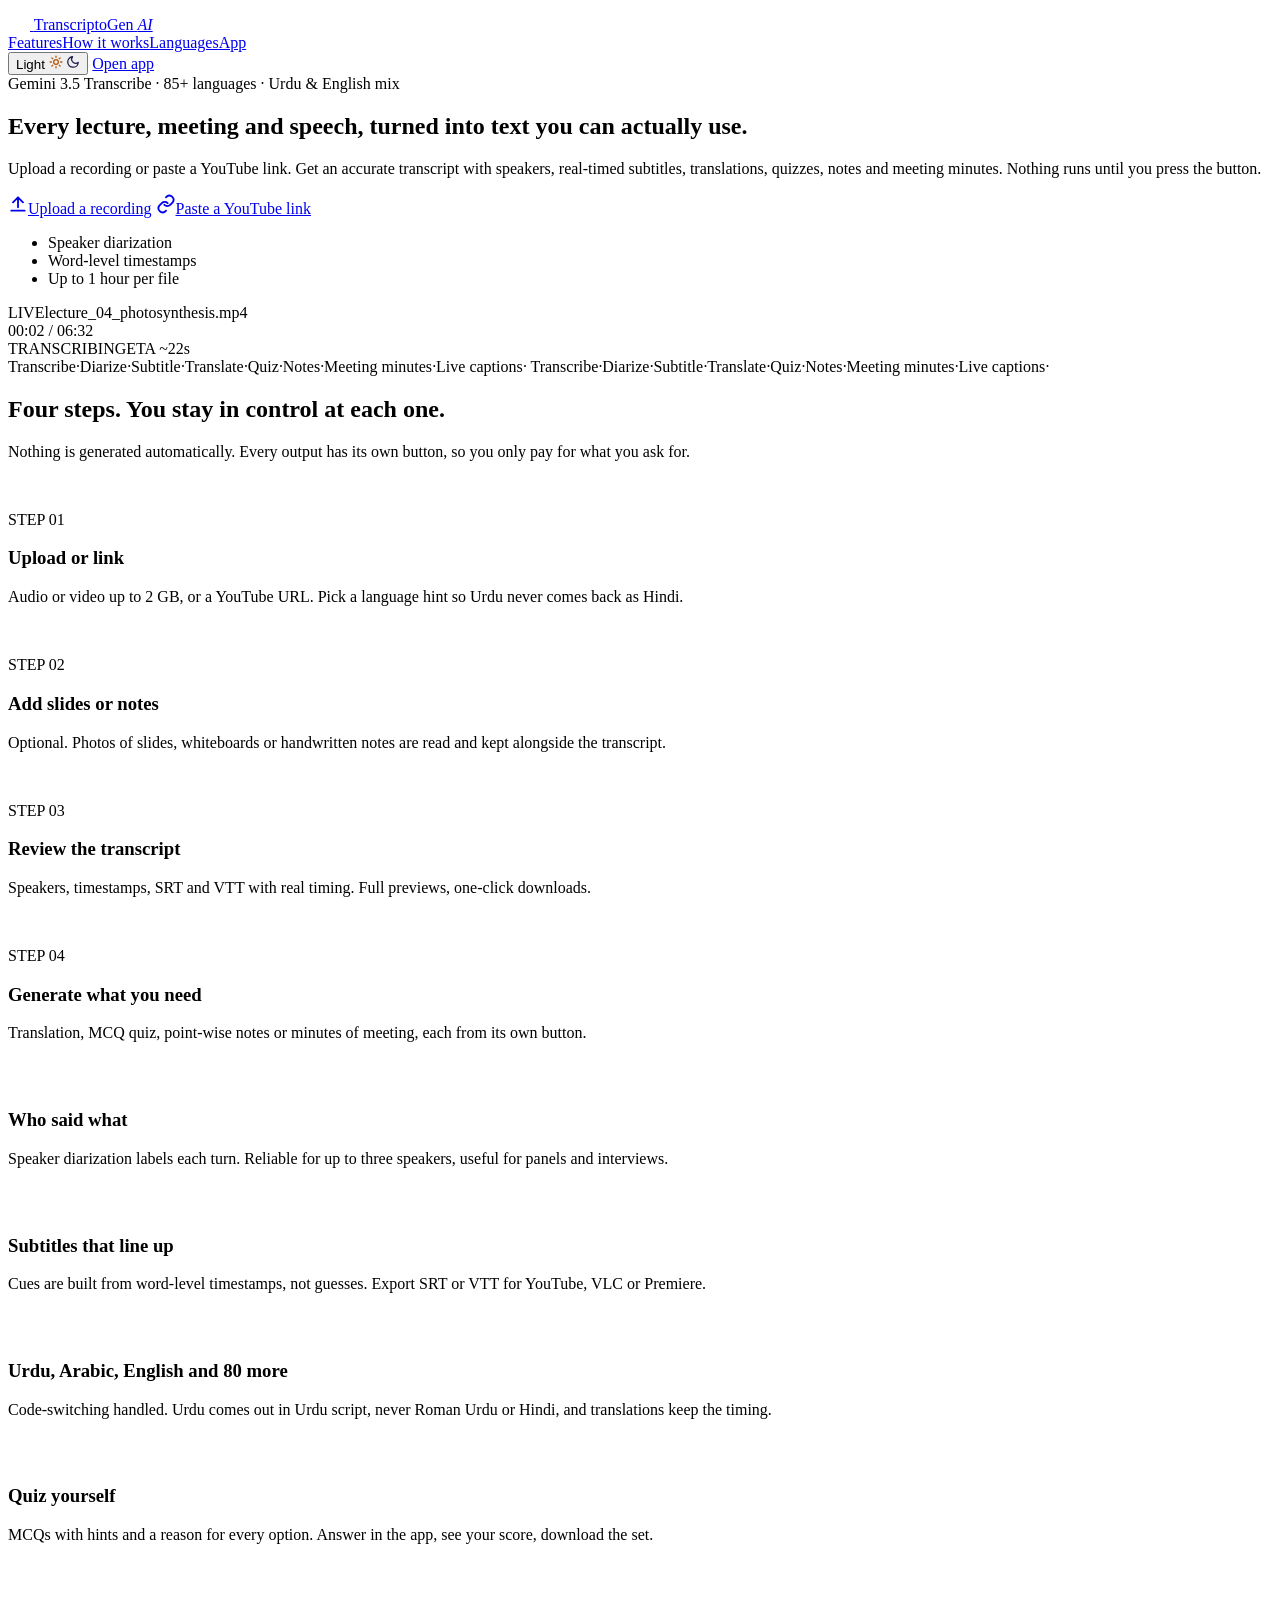
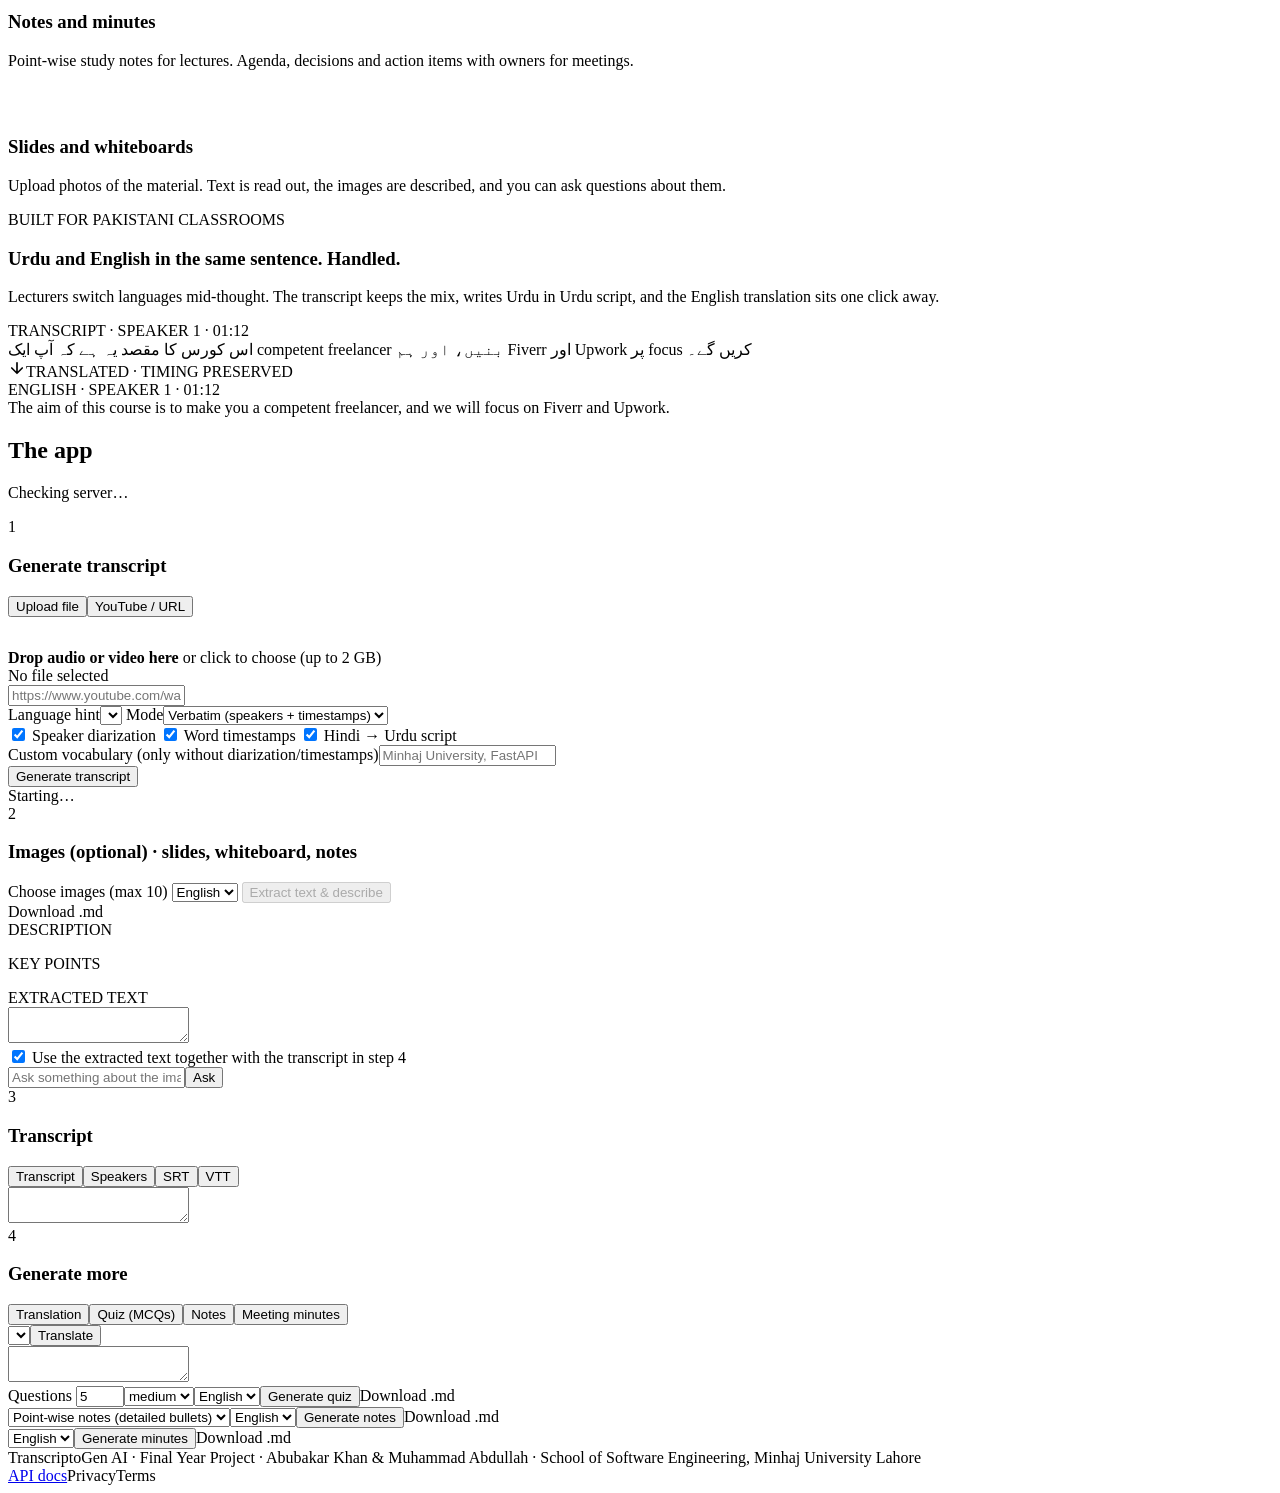
==== frontend/index.html @ 7b8a492e "Web app + REST API: FastAPI backend, designed frontend, live captions WebSocket - backend/: FastAPI " ====
<!doctype html>
<html lang="en" data-theme="light">
<head>
  <meta charset="utf-8">
  <meta name="viewport" content="width=device-width, initial-scale=1">
  <title>TranscriptoGen AI</title>
  <link rel="preconnect" href="https://fonts.googleapis.com">
  <link rel="stylesheet" href="https://fonts.googleapis.com/css2?family=Syne:wght@600;700;800&family=Manrope:wght@400;500;600;700&family=Noto+Nastaliq+Urdu:wght@400;600&display=swap">
  <link rel="stylesheet" href="/static/styles.css">
</head>
<body>
<div class="glow glow-a"></div>
<div class="glow glow-b"></div>
<div class="gridbg"></div>

<!-- ============ NAV ============ -->
<header class="nav">
  <a class="brand" href="#top">
    <span class="brand-mark">
      <svg width="22" height="22" viewBox="0 0 24 24" fill="none" stroke="#fff" stroke-width="2.4" stroke-linecap="round"><path d="M4 12v2M8 8v8M12 5v14M16 9v6M20 11v3"/></svg>
    </span>
    <span class="display">TranscriptoGen <em>AI</em></span>
  </a>
  <nav class="nav-links">
    <a href="#features">Features</a><a href="#how">How it works</a><a href="#languages">Languages</a><a href="#app">App</a>
  </nav>
  <div class="nav-actions">
    <button id="themeToggle" class="theme-toggle" type="button" aria-label="Toggle dark mode">
      <span class="tt-label">Light</span>
      <span class="tt-track"><span class="tt-knob">
        <svg class="ic-sun" width="14" height="14" viewBox="0 0 24 24" fill="none" stroke="#B45309" stroke-width="2.2" stroke-linecap="round" stroke-linejoin="round"><circle cx="12" cy="12" r="4"/><path d="M12 2v2M12 20v2M4.9 4.9l1.4 1.4M17.7 17.7l1.4 1.4M2 12h2M20 12h2M4.9 19.1l1.4-1.4M17.7 6.3l1.4-1.4"/></svg>
        <svg class="ic-moon" width="14" height="14" viewBox="0 0 24 24" fill="none" stroke="#1E1B4B" stroke-width="2.2" stroke-linecap="round" stroke-linejoin="round"><path d="M21 12.8A9 9 0 1 1 11.2 3a7 7 0 0 0 9.8 9.8Z"/></svg>
      </span></span>
    </button>
    <a class="btn btn-ink" href="#app">Open app</a>
  </div>
</header>

<!-- ============ HERO ============ -->
<section class="hero" id="top">
  <div class="hero-copy">
    <div class="pill rise"><span class="live-dot"></span> Gemini 3.5 Transcribe · 85+ languages · Urdu &amp; English mix</div>
    <h1 class="display rise rise-2">Every lecture, meeting and speech, turned into text you can <span class="accent">actually use.</span></h1>
    <p class="lead rise rise-3">Upload a recording or paste a YouTube link. Get an accurate transcript with speakers, real-timed subtitles, translations, quizzes, notes and meeting minutes. Nothing runs until you press the button.</p>
    <div class="hero-cta rise rise-4">
      <a class="btn btn-accent" href="#app"><svg width="20" height="20" viewBox="0 0 24 24" fill="none" stroke="currentColor" stroke-width="2.2" stroke-linecap="round" stroke-linejoin="round"><path d="M12 16V4M6 10l6-6 6 6M4 20h16"/></svg>Upload a recording</a>
      <a class="btn btn-ghost" href="#app" data-mode="url"><svg width="20" height="20" viewBox="0 0 24 24" fill="none" stroke="currentColor" stroke-width="2.2" stroke-linecap="round" stroke-linejoin="round"><path d="M10 13a5 5 0 0 0 7 0l3-3a5 5 0 0 0-7-7l-1 1M14 11a5 5 0 0 0-7 0l-3 3a5 5 0 0 0 7 7l1-1"/></svg>Paste a YouTube link</a>
    </div>
    <ul class="checks faint">
      <li>Speaker diarization</li><li>Word-level timestamps</li><li>Up to 1 hour per file</li>
    </ul>
  </div>

  <div class="stage rise rise-2">
    <div class="p3d stage-inner">
      <div class="orbit" id="orbit"></div>
      <div class="cube-wrap">
        <div class="cube">
          <div class="face f1"></div><div class="face f2"></div><div class="face f3"></div>
          <div class="face f4"></div><div class="face f5 plain"></div><div class="face f6 plain"></div>
        </div>
        <div class="cube-shadow"></div>
      </div>
      <div class="stack stack-3"></div>
      <div class="stack stack-2"></div>
      <div class="float-card surface">
        <div class="fc-head">
          <div class="row gap12"><span class="badge-live"><span class="live-dot"></span>LIVE</span><span class="muted small">lecture_04_photosynthesis.mp4</span></div>
          <span class="faint small" id="demoClock">00:02 / 06:32</span>
        </div>
        <div class="wave" id="demoWave"></div>
        <div class="demo-lines" id="demoLines"></div>
        <div class="fc-foot"><span class="muted tiny bold">TRANSCRIBING</span><span class="track"><span class="fill"></span></span><span class="faint tiny">ETA ~22s</span></div>
      </div>
    </div>
  </div>
</section>

<div class="marquee-wrap"><div class="marquee display faint">
  <span>Transcribe</span><i>·</i><span>Diarize</span><i>·</i><span>Subtitle</span><i>·</i><span>Translate</span><i>·</i><span>Quiz</span><i>·</i><span>Notes</span><i>·</i><span>Meeting minutes</span><i>·</i><span>Live captions</span><i>·</i>
  <span>Transcribe</span><i>·</i><span>Diarize</span><i>·</i><span>Subtitle</span><i>·</i><span>Translate</span><i>·</i><span>Quiz</span><i>·</i><span>Notes</span><i>·</i><span>Meeting minutes</span><i>·</i><span>Live captions</span><i>·</i>
</div></div>

<!-- ============ HOW IT WORKS ============ -->
<section class="section" id="how">
  <div class="section-head">
    <h2 class="display">Four steps. You stay in control at each one.</h2>
    <p class="muted">Nothing is generated automatically. Every output has its own button, so you only pay for what you ask for.</p>
  </div>
  <div class="grid4 stage">
    <div class="surface card-step"><div class="tile-wrap"><div class="tile t1"><div class="tile-top" style="--c:var(--accent);--cd:#3730A3"><svg width="30" height="30" viewBox="0 0 24 24" fill="none" stroke="#fff" stroke-width="2.2" stroke-linecap="round" stroke-linejoin="round"><path d="M12 16V4M6 10l6-6 6 6M4 20h16"/></svg></div><div class="tile-base" style="--cd:#3730A3"></div></div></div><div class="step-no display">STEP 01</div><h3>Upload or link</h3><p class="muted">Audio or video up to 2 GB, or a YouTube URL. Pick a language hint so Urdu never comes back as Hindi.</p></div>
    <div class="surface card-step"><div class="tile-wrap"><div class="tile t2"><div class="tile-top" style="--c:var(--amber);--cd:#92400E"><svg width="30" height="30" viewBox="0 0 24 24" fill="none" stroke="#fff" stroke-width="2.2" stroke-linecap="round" stroke-linejoin="round"><rect x="3" y="4" width="18" height="16" rx="2"/><path d="m3 16 5-5 4 4 3-3 6 6"/><circle cx="16" cy="9" r="1.5"/></svg></div><div class="tile-base" style="--cd:#92400E"></div></div></div><div class="step-no display">STEP 02</div><h3>Add slides or notes</h3><p class="muted">Optional. Photos of slides, whiteboards or handwritten notes are read and kept alongside the transcript.</p></div>
    <div class="surface card-step"><div class="tile-wrap"><div class="tile t3"><div class="tile-top" style="--c:#10B981;--cd:#047857"><svg width="30" height="30" viewBox="0 0 24 24" fill="none" stroke="#fff" stroke-width="2.2" stroke-linecap="round" stroke-linejoin="round"><rect x="3" y="5" width="18" height="14" rx="2"/><path d="M7 15h6M15 15h2M7 11h2M11 11h6"/></svg></div><div class="tile-base" style="--cd:#047857"></div></div></div><div class="step-no display">STEP 03</div><h3>Review the transcript</h3><p class="muted">Speakers, timestamps, SRT and VTT with real timing. Full previews, one-click downloads.</p></div>
    <div class="surface card-step"><div class="tile-wrap"><div class="tile t4"><div class="tile-top" style="--c:#EC4899;--cd:#9D174D"><svg width="30" height="30" viewBox="0 0 24 24" fill="none" stroke="#fff" stroke-width="2.2" stroke-linecap="round" stroke-linejoin="round"><path d="M8 6h13M8 12h13M8 18h13M3 6h.01M3 12h.01M3 18h.01"/></svg></div><div class="tile-base" style="--cd:#9D174D"></div></div></div><div class="step-no display">STEP 04</div><h3>Generate what you need</h3><p class="muted">Translation, MCQ quiz, point-wise notes or minutes of meeting, each from its own button.</p></div>
  </div>
</section>

<!-- ============ FEATURES ============ -->
<section class="section grid3 stage" id="features">
  <div class="surface card feat"><svg width="28" height="28" viewBox="0 0 24 24" fill="none" stroke="var(--accent)" stroke-width="2" stroke-linecap="round" stroke-linejoin="round"><path d="M16 11a4 4 0 1 0-8 0 4 4 0 0 0 8 0Z"/><path d="M4 21a8 8 0 0 1 16 0"/><path d="M20 8a4 4 0 0 1 0 6"/></svg><h3>Who said what</h3><p class="muted">Speaker diarization labels each turn. Reliable for up to three speakers, useful for panels and interviews.</p></div>
  <div class="surface card feat"><svg width="28" height="28" viewBox="0 0 24 24" fill="none" stroke="var(--accent)" stroke-width="2" stroke-linecap="round" stroke-linejoin="round"><rect x="3" y="5" width="18" height="14" rx="2"/><path d="M7 15h6M15 15h2M7 11h2M11 11h6"/></svg><h3>Subtitles that line up</h3><p class="muted">Cues are built from word-level timestamps, not guesses. Export SRT or VTT for YouTube, VLC or Premiere.</p></div>
  <div class="surface card feat"><svg width="28" height="28" viewBox="0 0 24 24" fill="none" stroke="var(--accent)" stroke-width="2" stroke-linecap="round" stroke-linejoin="round"><path d="M4 5h7M4 9h5M9 5c0 5-3 8-5 9M7 5c1 4 4 7 6 8"/><path d="m13 19 3-7 3 7M14.5 16h3"/></svg><h3>Urdu, Arabic, English and 80 more</h3><p class="muted">Code-switching handled. Urdu comes out in Urdu script, never Roman Urdu or Hindi, and translations keep the timing.</p></div>
  <div class="surface card feat"><svg width="28" height="28" viewBox="0 0 24 24" fill="none" stroke="var(--accent)" stroke-width="2" stroke-linecap="round" stroke-linejoin="round"><circle cx="12" cy="12" r="9"/><path d="M9.5 9.5a2.5 2.5 0 1 1 3.5 2.3c-.7.3-1 .9-1 1.7M12 17h.01"/></svg><h3>Quiz yourself</h3><p class="muted">MCQs with hints and a reason for every option. Answer in the app, see your score, download the set.</p></div>
  <div class="surface card feat"><svg width="28" height="28" viewBox="0 0 24 24" fill="none" stroke="var(--accent)" stroke-width="2" stroke-linecap="round" stroke-linejoin="round"><path d="M8 6h13M8 12h13M8 18h13M3 6h.01M3 12h.01M3 18h.01"/></svg><h3>Notes and minutes</h3><p class="muted">Point-wise study notes for lectures. Agenda, decisions and action items with owners for meetings.</p></div>
  <div class="surface card feat"><svg width="28" height="28" viewBox="0 0 24 24" fill="none" stroke="var(--accent)" stroke-width="2" stroke-linecap="round" stroke-linejoin="round"><rect x="3" y="4" width="18" height="16" rx="2"/><path d="m3 16 5-5 4 4 3-3 6 6"/><circle cx="16" cy="9" r="1.5"/></svg><h3>Slides and whiteboards</h3><p class="muted">Upload photos of the material. Text is read out, the images are described, and you can ask questions about them.</p></div>
</section>

<!-- ============ LANGUAGES ============ -->
<section class="section" id="languages">
  <div class="surface showcase">
    <div>
      <div class="eyebrow display amber">BUILT FOR PAKISTANI CLASSROOMS</div>
      <h3 class="display h3big">Urdu and English in the same sentence. Handled.</h3>
      <p class="muted">Lecturers switch languages mid-thought. The transcript keeps the mix, writes Urdu in Urdu script, and the English translation sits one click away.</p>
    </div>
    <div class="col gap14">
      <div class="quote"><div class="faint tiny bold">TRANSCRIPT · SPEAKER 1 · 01:12</div><div class="urdu rtl">اس کورس کا مقصد یہ ہے کہ آپ ایک competent freelancer بنیں، اور ہم Fiverr اور Upwork پر focus کریں گے۔</div></div>
      <div class="row gap10 accent tiny bold"><svg width="18" height="18" viewBox="0 0 24 24" fill="none" stroke="currentColor" stroke-width="2.2" stroke-linecap="round" stroke-linejoin="round"><path d="M12 5v14M5 12l7 7 7-7"/></svg>TRANSLATED · TIMING PRESERVED</div>
      <div class="quote"><div class="faint tiny bold">ENGLISH · SPEAKER 1 · 01:12</div><div>The aim of this course is to make you a competent freelancer, and we will focus on Fiverr and Upwork.</div></div>
    </div>
  </div>
</section>

<!-- ============ APP ============ -->
<section class="section app" id="app">
  <div class="section-head">
    <h2 class="display">The app</h2>
    <p class="muted" id="healthLine">Checking server…</p>
  </div>

  <!-- Step 1 -->
  <div class="surface panel">
    <div class="panel-title"><span class="stepbadge">1</span><h3>Generate transcript</h3></div>
    <div class="two-col">
      <div>
        <div class="tabs" id="srcTabs"><button class="tab active" data-tab="file" type="button">Upload file</button><button class="tab" data-tab="url" type="button">YouTube / URL</button></div>
        <div class="tabpane" data-pane="file">
          <label class="drop" id="drop">
            <input type="file" id="fileInput" accept=".mp3,.wav,.m4a,.aac,.ogg,.flac,.opus,.webm,.aiff,.mp4,.mov,.avi,.mkv,.flv,.wmv,.m4v" hidden>
            <svg width="28" height="28" viewBox="0 0 24 24" fill="none" stroke="var(--accent)" stroke-width="2.2" stroke-linecap="round" stroke-linejoin="round"><path d="M12 16V4M6 10l6-6 6 6M4 20h16"/></svg>
            <div><strong>Drop audio or video here</strong> or click to choose (up to 2 GB)</div>
            <div class="faint small" id="fileName">No file selected</div>
          </label>
        </div>
        <div class="tabpane hidden" data-pane="url">
          <input class="input" id="urlInput" type="url" placeholder="https://www.youtube.com/watch?v=…">
        </div>
      </div>
      <div class="settings">
        <label>Language hint<select class="input" id="langSel"></select></label>
        <label>Mode<select class="input" id="modeSel"><option value="verbatim">Verbatim (speakers + timestamps)</option><option value="smart">Smart (clean dictation)</option></select></label>
        <div class="row gap16 wrap">
          <label class="check"><input type="checkbox" id="diarChk" checked> Speaker diarization</label>
          <label class="check"><input type="checkbox" id="tsChk" checked> Word timestamps</label>
          <label class="check"><input type="checkbox" id="fixChk" checked> Hindi → Urdu script</label>
        </div>
        <label>Custom vocabulary <span class="faint small">(only without diarization/timestamps)</span><input class="input" id="vocabInput" placeholder="Minhaj University, FastAPI"></label>
      </div>
    </div>
    <button class="btn btn-accent wide" id="goBtn" type="button">Generate transcript</button>
    <div class="progress hidden" id="progress">
      <div class="bar"><div class="bar-fill" id="barFill"></div></div>
      <div class="row between small"><span id="progMsg" class="muted">Starting…</span><span id="progTime" class="faint"></span></div>
    </div>
    <div class="error hidden" id="err1"></div>
  </div>

  <!-- Step 2 images -->
  <div class="surface panel">
    <div class="panel-title"><span class="stepbadge alt">2</span><h3>Images <span class="faint">(optional)</span> · slides, whiteboard, notes</h3></div>
    <div class="row gap12 wrap">
      <label class="btn btn-ghost"><input type="file" id="imgInput" accept="image/*" multiple hidden>Choose images (max 10)</label>
      <select class="input auto" id="imgLang"><option>English</option><option>Urdu</option><option>Arabic</option></select>
      <button class="btn btn-accent" id="imgGo" type="button" disabled>Extract text &amp; describe</button>
    </div>
    <div class="thumbs" id="thumbs"></div>
    <div class="hidden" id="imgResult">
      <div class="row between wrap gap12"><strong id="imgTitle"></strong><a class="btn btn-ghost small-btn" id="imgDl" download="images.md">Download .md</a></div>
      <div class="two-col">
        <div><div class="tiny bold faint">DESCRIPTION</div><p id="imgDesc"></p><div class="tiny bold faint">KEY POINTS</div><ul id="imgPoints"></ul></div>
        <div><div class="tiny bold faint">EXTRACTED TEXT</div><textarea class="input area" id="imgText" readonly></textarea></div>
      </div>
      <label class="check"><input type="checkbox" id="useImages" checked> Use the extracted text together with the transcript in step 4</label>
      <div class="row gap10"><input class="input" id="imgQ" placeholder="Ask something about the images…"><button class="btn btn-ghost" id="imgAsk" type="button">Ask</button></div>
      <div class="answer hidden" id="imgAnswer"></div>
    </div>
    <div class="error hidden" id="err2"></div>
  </div>

  <!-- Step 3 transcript -->
  <div class="surface panel hidden" id="step3">
    <div class="panel-title"><span class="stepbadge ok">3</span><h3>Transcript</h3><span class="muted small" id="tStats"></span></div>
    <div class="tabs" id="tTabs"><button class="tab active" data-tab="text" type="button">Transcript</button><button class="tab" data-tab="speakers" type="button">Speakers</button><button class="tab" data-tab="srt" type="button">SRT</button><button class="tab" data-tab="vtt" type="button">VTT</button></div>
    <div class="row gap10 wrap" id="dlRow"></div>
    <textarea class="input area big" id="tView" readonly></textarea>
  </div>

  <!-- Step 4 generate -->
  <div class="surface panel hidden" id="step4">
    <div class="panel-title"><span class="stepbadge pink">4</span><h3>Generate more</h3><span class="muted small" id="srcLine"></span></div>
    <div class="tabs" id="gTabs"><button class="tab active" data-tab="translate" type="button">Translation</button><button class="tab" data-tab="quiz" type="button">Quiz (MCQs)</button><button class="tab" data-tab="notes" type="button">Notes</button><button class="tab" data-tab="minutes" type="button">Meeting minutes</button></div>

    <div class="tabpane" data-gpane="translate">
      <div class="row gap10 wrap"><select class="input auto" id="trTarget"></select><button class="btn btn-accent" id="trGo" type="button">Translate</button><span class="row gap8" id="trDl"></span></div>
      <textarea class="input area big hidden" id="trView" readonly></textarea>
    </div>
    <div class="tabpane hidden" data-gpane="quiz">
      <div class="row gap10 wrap"><label class="row gap8">Questions <input class="input tiny-in" id="qN" type="number" min="3" max="20" value="5"></label><select class="input auto" id="qDiff"><option>easy</option><option selected>medium</option><option>hard</option></select><select class="input auto" id="qLang"><option>English</option><option>Urdu</option><option>Arabic</option></select><button class="btn btn-accent" id="qGo" type="button">Generate quiz</button><a class="btn btn-ghost hidden" id="qDl" download="quiz.md">Download .md</a></div>
      <div id="quizBox"></div>
    </div>
    <div class="tabpane hidden" data-gpane="notes">
      <div class="row gap10 wrap"><select class="input auto" id="nKind"><option value="points">Point-wise notes (detailed bullets)</option><option value="notes">Summary notes (short)</option></select><select class="input auto" id="nLang"><option>English</option><option>Urdu</option><option>Arabic</option></select><button class="btn btn-accent" id="nGo" type="button">Generate notes</button><a class="btn btn-ghost hidden" id="nDl" download="notes.md">Download .md</a></div>
      <div class="md" id="notesBox"></div>
    </div>
    <div class="tabpane hidden" data-gpane="minutes">
      <div class="row gap10 wrap"><select class="input auto" id="mLang"><option>English</option><option>Urdu</option><option>Arabic</option></select><button class="btn btn-accent" id="mGo" type="button">Generate minutes</button><a class="btn btn-ghost hidden" id="mDl" download="minutes.md">Download .md</a></div>
      <div class="md" id="minutesBox"></div>
    </div>
    <div class="error hidden" id="err4"></div>
  </div>
</section>

<footer class="footer faint small">
  <div>TranscriptoGen AI · Final Year Project · Abubakar Khan &amp; Muhammad Abdullah · School of Software Engineering, Minhaj University Lahore</div>
  <div class="row gap24"><a href="/docs">API docs</a><span>Privacy</span><span>Terms</span></div>
</footer>

<script src="/static/app.js"></script>
</body>
</html>
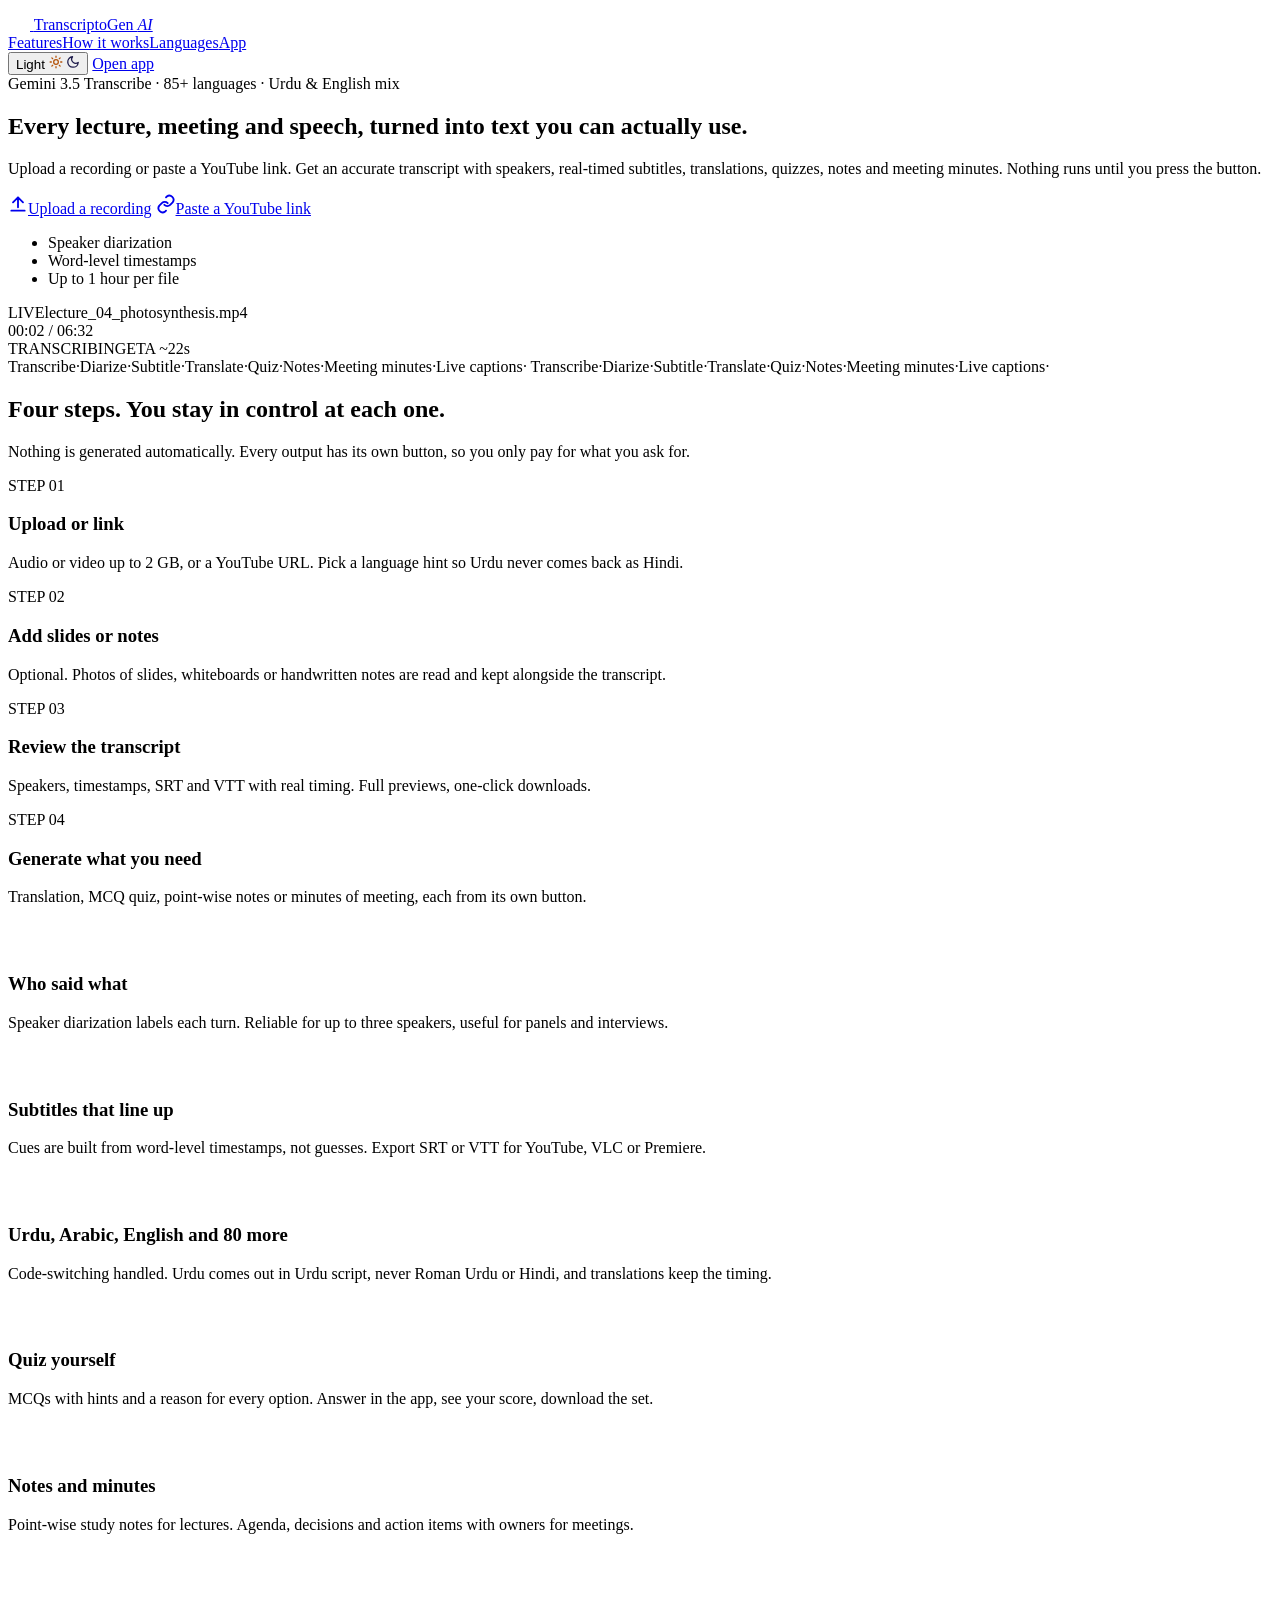
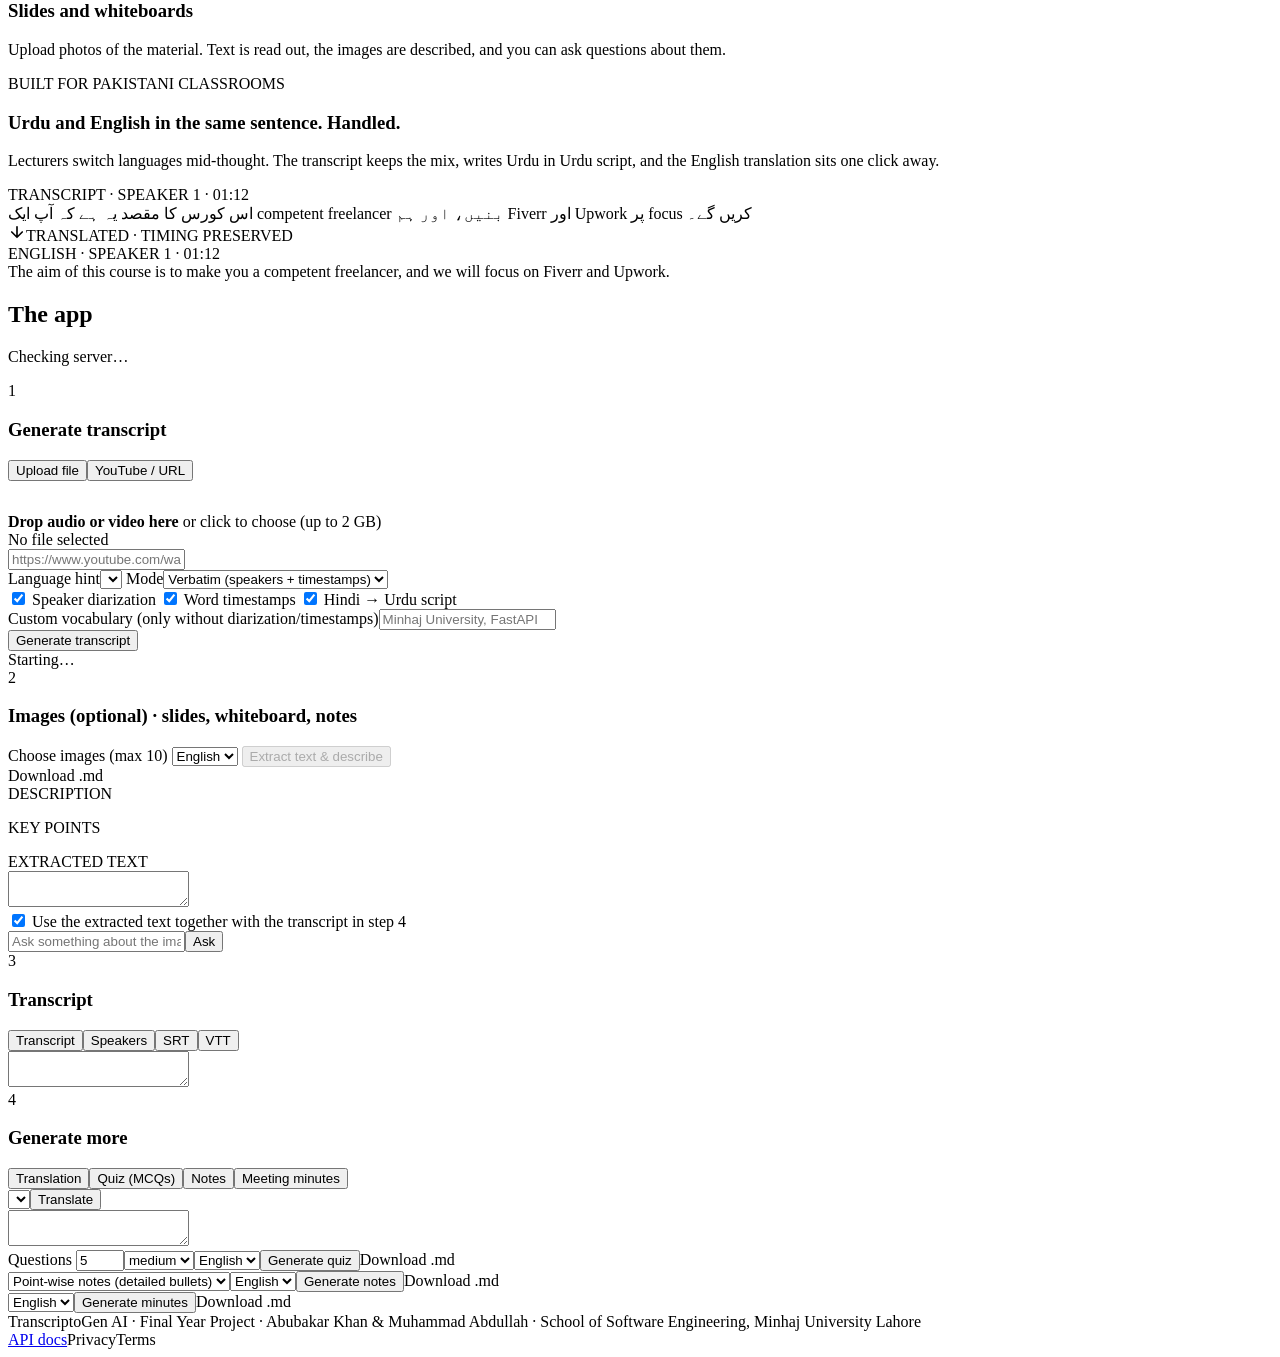
==== commit 00688fd2: "3D illustrations: SVG hero microphone scene with mouse parallax, isometric step objects (site + desi" ====
--- a/frontend/index.html
+++ b/frontend/index.html
@@ -53,14 +53,7 @@
 
   <div class="stage rise rise-2">
     <div class="p3d stage-inner">
-      <div class="orbit" id="orbit"></div>
-      <div class="cube-wrap">
-        <div class="cube">
-          <div class="face f1"></div><div class="face f2"></div><div class="face f3"></div>
-          <div class="face f4"></div><div class="face f5 plain"></div><div class="face f6 plain"></div>
-        </div>
-        <div class="cube-shadow"></div>
-      </div>
+      <div class="hero-art" id="heroArt"></div>
       <div class="stack stack-3"></div>
       <div class="stack stack-2"></div>
       <div class="float-card surface">
@@ -88,10 +81,10 @@
     <p class="muted">Nothing is generated automatically. Every output has its own button, so you only pay for what you ask for.</p>
   </div>
   <div class="grid4 stage">
-    <div class="surface card-step"><div class="tile-wrap"><div class="tile t1"><div class="tile-top" style="--c:var(--accent);--cd:#3730A3"><svg width="30" height="30" viewBox="0 0 24 24" fill="none" stroke="#fff" stroke-width="2.2" stroke-linecap="round" stroke-linejoin="round"><path d="M12 16V4M6 10l6-6 6 6M4 20h16"/></svg></div><div class="tile-base" style="--cd:#3730A3"></div></div></div><div class="step-no display">STEP 01</div><h3>Upload or link</h3><p class="muted">Audio or video up to 2 GB, or a YouTube URL. Pick a language hint so Urdu never comes back as Hindi.</p></div>
-    <div class="surface card-step"><div class="tile-wrap"><div class="tile t2"><div class="tile-top" style="--c:var(--amber);--cd:#92400E"><svg width="30" height="30" viewBox="0 0 24 24" fill="none" stroke="#fff" stroke-width="2.2" stroke-linecap="round" stroke-linejoin="round"><rect x="3" y="4" width="18" height="16" rx="2"/><path d="m3 16 5-5 4 4 3-3 6 6"/><circle cx="16" cy="9" r="1.5"/></svg></div><div class="tile-base" style="--cd:#92400E"></div></div></div><div class="step-no display">STEP 02</div><h3>Add slides or notes</h3><p class="muted">Optional. Photos of slides, whiteboards or handwritten notes are read and kept alongside the transcript.</p></div>
-    <div class="surface card-step"><div class="tile-wrap"><div class="tile t3"><div class="tile-top" style="--c:#10B981;--cd:#047857"><svg width="30" height="30" viewBox="0 0 24 24" fill="none" stroke="#fff" stroke-width="2.2" stroke-linecap="round" stroke-linejoin="round"><rect x="3" y="5" width="18" height="14" rx="2"/><path d="M7 15h6M15 15h2M7 11h2M11 11h6"/></svg></div><div class="tile-base" style="--cd:#047857"></div></div></div><div class="step-no display">STEP 03</div><h3>Review the transcript</h3><p class="muted">Speakers, timestamps, SRT and VTT with real timing. Full previews, one-click downloads.</p></div>
-    <div class="surface card-step"><div class="tile-wrap"><div class="tile t4"><div class="tile-top" style="--c:#EC4899;--cd:#9D174D"><svg width="30" height="30" viewBox="0 0 24 24" fill="none" stroke="#fff" stroke-width="2.2" stroke-linecap="round" stroke-linejoin="round"><path d="M8 6h13M8 12h13M8 18h13M3 6h.01M3 12h.01M3 18h.01"/></svg></div><div class="tile-base" style="--cd:#9D174D"></div></div></div><div class="step-no display">STEP 04</div><h3>Generate what you need</h3><p class="muted">Translation, MCQ quiz, point-wise notes or minutes of meeting, each from its own button.</p></div>
+    <div class="surface card-step"><div class="tile-wrap" data-tile="upload"></div><div class="step-no display">STEP 01</div><h3>Upload or link</h3><p class="muted">Audio or video up to 2 GB, or a YouTube URL. Pick a language hint so Urdu never comes back as Hindi.</p></div>
+    <div class="surface card-step"><div class="tile-wrap" data-tile="slides"></div><div class="step-no display">STEP 02</div><h3>Add slides or notes</h3><p class="muted">Optional. Photos of slides, whiteboards or handwritten notes are read and kept alongside the transcript.</p></div>
+    <div class="surface card-step"><div class="tile-wrap" data-tile="subs"></div><div class="step-no display">STEP 03</div><h3>Review the transcript</h3><p class="muted">Speakers, timestamps, SRT and VTT with real timing. Full previews, one-click downloads.</p></div>
+    <div class="surface card-step"><div class="tile-wrap" data-tile="notes"></div><div class="step-no display">STEP 04</div><h3>Generate what you need</h3><p class="muted">Translation, MCQ quiz, point-wise notes or minutes of meeting, each from its own button.</p></div>
   </div>
 </section>
 
@@ -225,6 +218,7 @@
   <div class="row gap24"><a href="/docs">API docs</a><span>Privacy</span><span>Terms</span></div>
 </footer>
 
+<script src="/static/scene.js"></script>
 <script src="/static/app.js"></script>
 </body>
 </html>
